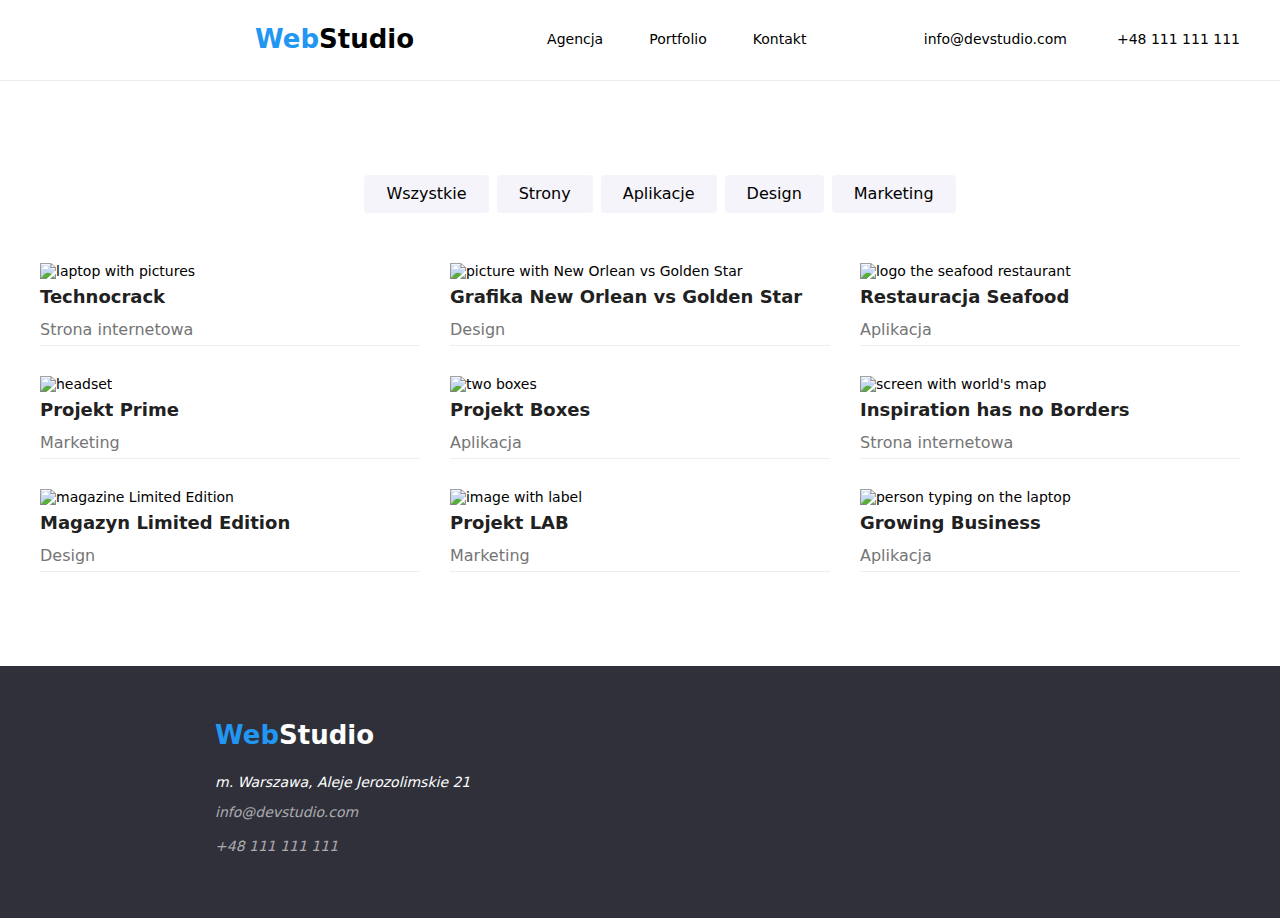
==== portfolio.html @ d9be3392 "Add files via upload" ====
<!DOCTYPE html>
<html lang="en">
  <head>
    <meta charset="UTF-8" />
    <meta http-equiv="X-UA-Compatible" content="IE=edge" />
    <meta name="viewport" content="width=device-width, initial-scale=1.0" />
    <title>Document</title>
    <link rel="preconnect" href="https://fonts.googleapis.com" />
    <link rel="preconnect" href="https://fonts.gstatic.com" crossorigin />
    <link
      href="https://fonts.googleapis.com/css2?family=Raleway:wght@700&family=Roboto:wght@400;500;700;900&display=swap"
      rel="stylesheet"
    />
    <link rel="stylesheet" href="css\styles.css" />
    <link
      rel="stylesheet"
      href="https://cdnjs.cloudflare.com/ajax/libs/modern-normalize/1.1.0/modern-normalize.min.css"
    />
  </head>
  <body>
    <header class="header">
      <div class="container">
        <div class="header-location">
          <nav class="navi">
            <a class="logo" href="index.html">
              <span class="logo-header-first">Web</span
              ><span class="logo-header-second">Studio</span></a
            >
            <ul class="menu">
              <li class="link">Agencja</li>
              <li><a class="link" href="portfolio.html">Portfolio</a></li>
              <li class="link">Kontakt</li>
            </ul>
          </nav>
          <ul class="contact-header">
            <li>
              <a class="link" href="mailto:info@devstudio.com"
                >info@devstudio.com</a
              >
            </li>
            <li>
              <a class="link" href="tel:+48111111111">+48 111 111 111</a>
            </li>
          </ul>
        </div>
      </div>
    </header>
    <section class="section">
      <div class="container">
        <article>
          <ul class="button-nav">
            <li>
              <button type="button" class="buttons">Wszystkie</button>
            </li>
            <li><button type="button" class="buttons">Strony</button></li>
            <li><button type="button" class="buttons">Aplikacje</button></li>
            <li><button type="button" class="buttons">Design</button></li>
            <li><button type="button" class="buttons">Marketing</button></li>
          </ul>
        </article>
        <article>
          <ul class="list">
            <li class="item">
              <figure>
                <img
                  src="https://github.com/MichalBryla3/goit-markup-hw-02/blob/main/images/portfolio1.jpg?raw=true"
                  alt="laptop with pictures"
                  width="370"
                  height="294"
                />
                <figcaption>
                  <h3 class="title-portfolio">Technocrack</h3>
                  <p class="text-portfolio">Strona internetowa</p>
                </figcaption>
              </figure>
            </li>
            <li class="item">
              <figure>
                <img
                  src="https://github.com/MichalBryla3/goit-markup-hw-02/blob/main/images/portfolio2.jpg?raw=true"
                  alt="picture with New Orlean vs Golden Star"
                  width="370"
                  height="294"
                />
                <figcaption>
                  <h3 class="title-portfolio">
                    Grafika New Orlean vs Golden Star
                  </h3>
                  <p class="text-portfolio">Design</p>
                </figcaption>
              </figure>
            </li>
            <li class="item">
              <figure>
                <img
                  src="https://github.com/MichalBryla3/goit-markup-hw-02/blob/main/images/portfolio3.jpg?raw=true"
                  alt="logo the seafood restaurant"
                  width="370"
                  height="294"
                />
                <figcaption>
                  <h3 class="title-portfolio">Restauracja Seafood</h3>
                  <p class="text-portfolio">Aplikacja</p>
                </figcaption>
              </figure>
            </li>
            <li class="item">
              <figure>
                <img
                  src="https://github.com/MichalBryla3/goit-markup-hw-02/blob/main/images/portfolio4.jpg?raw=true"
                  alt="headset"
                  width="370"
                  height="294"
                />
                <figcaption>
                  <h3 class="title-portfolio">Projekt Prime</h3>
                  <p class="text-portfolio">Marketing</p>
                </figcaption>
              </figure>
            </li>
            <li class="item">
              <figure>
                <img
                  src="https://github.com/MichalBryla3/goit-markup-hw-02/blob/main/images/portfolio5.jpg?raw=true"
                  alt="two boxes"
                  width="370"
                  height="294"
                />
                <figcaption>
                  <h3 class="title-portfolio">Projekt Boxes</h3>
                  <p class="text-portfolio">Aplikacja</p>
                </figcaption>
              </figure>
            </li>
            <li class="item">
              <figure>
                <img
                  src="https://github.com/MichalBryla3/goit-markup-hw-02/blob/main/images/portfolio6.jpg?raw=true"
                  alt="screen with world's map"
                  width="370"
                  height="294"
                />
                <figcaption>
                  <h3 class="title-portfolio">Inspiration has no Borders</h3>
                  <p class="text-portfolio">Strona internetowa</p>
                </figcaption>
              </figure>
            </li>
            <li class="item">
              <figure>
                <img
                  src="https://github.com/MichalBryla3/goit-markup-hw-02/blob/main/images/portfolio7.jpg?raw=true"
                  alt="magazine Limited Edition"
                  width="370"
                  height="294"
                />
                <figcaption>
                  <h3 class="title-portfolio">Magazyn Limited Edition</h3>
                  <p class="text-portfolio">Design</p>
                </figcaption>
              </figure>
            </li>
            <li class="item">
              <figure>
                <img
                  src="https://github.com/MichalBryla3/goit-markup-hw-02/blob/main/images/portfolio8.jpg?raw=true"
                  alt="image with label"
                  width="370"
                  height="294"
                />
                <figcaption>
                  <h3 class="title-portfolio">Projekt LAB</h3>
                  <p class="text-portfolio">Marketing</p>
                </figcaption>
              </figure>
            </li>
            <li class="item">
              <figure>
                <img
                  src="https://github.com/MichalBryla3/goit-markup-hw-02/blob/main/images/portfolio9.jpg?raw=true"
                  alt="person typing on the laptop"
                  width="370"
                  height="294"
                />
                <figcaption>
                  <h3 class="title-portfolio">Growing Business</h3>
                  <p class="text-portfolio">Aplikacja</p>
                </figcaption>
              </figure>
            </li>
          </ul>
        </article>
      </div>
    </section>

    <footer class="footer">
      <div class="container">
        <a class="logo-footer" href="index.html"
          ><span class="logo-footer-first">Web</span
          ><span class="logo-footer-second">Studio</span></a
        >

        <address>
          <p class="address">m. Warszawa, Aleje Jerozolimskie 21</p>
          <ul class="footer-dots">
            <li>
              <a class="link contact-footer" href="mailto:info@devstudio.com"
                >info@devstudio.com</a
              >
            </li>
            <li>
              <a class="link contact-footer" href="tel:+48111111111"
                >+48 111 111 111</a
              >
            </li>
          </ul>
        </address>
      </div>
    </footer>
  </body>
</html>
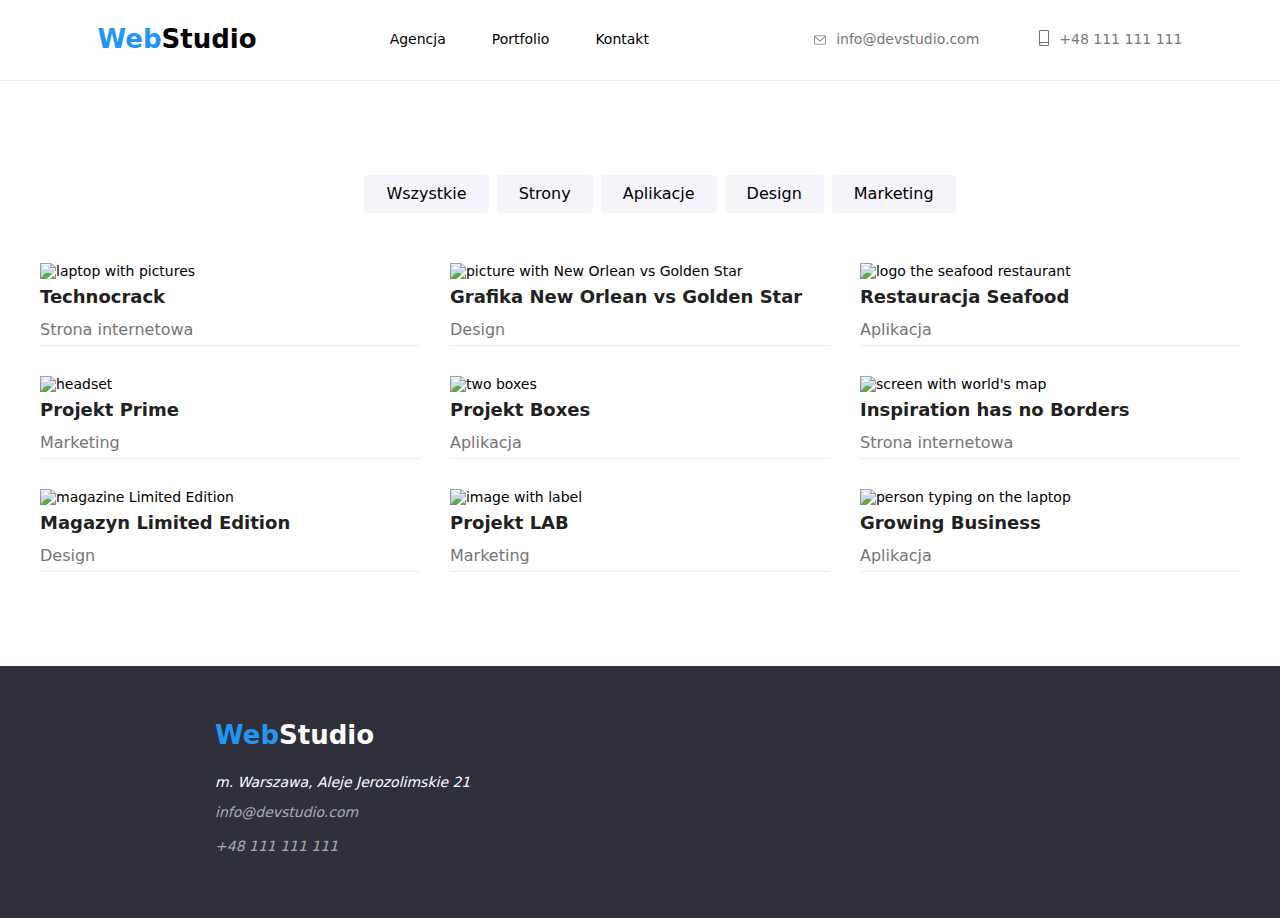
==== commit a22b7eb2: "add background-image, fix header" ====
--- a/portfolio.html
+++ b/portfolio.html
@@ -33,12 +33,32 @@
             </ul>
           </nav>
           <ul class="contact-header">
-            <li>
-              <a class="link" href="mailto:info@devstudio.com"
+            <li class="contact-date">
+              <a href=""
+                ><svg
+                  class="envelope-icon link"
+                  id="icon-envelope"
+                  height="16px"
+                  width="12px"
+                >
+                  <use xlink:href="./images/icons.svg#icon-envelope"></use></svg
+              ></a>
+              <a href="" class="link" href="mailto:info@devstudio.com"
                 >info@devstudio.com</a
               >
             </li>
-            <li>
+            <li class="contact-date">
+              <a href=""
+                ><svg
+                  class="smartphone-icon link"
+                  id="icon-smartphone"
+                  width="10px"
+                  height="16px"
+                >
+                  <use
+                    xlink:href="./images/icons.svg#icon-smartphone"
+                  ></use></svg
+              ></a>
               <a class="link" href="tel:+48111111111">+48 111 111 111</a>
             </li>
           </ul>
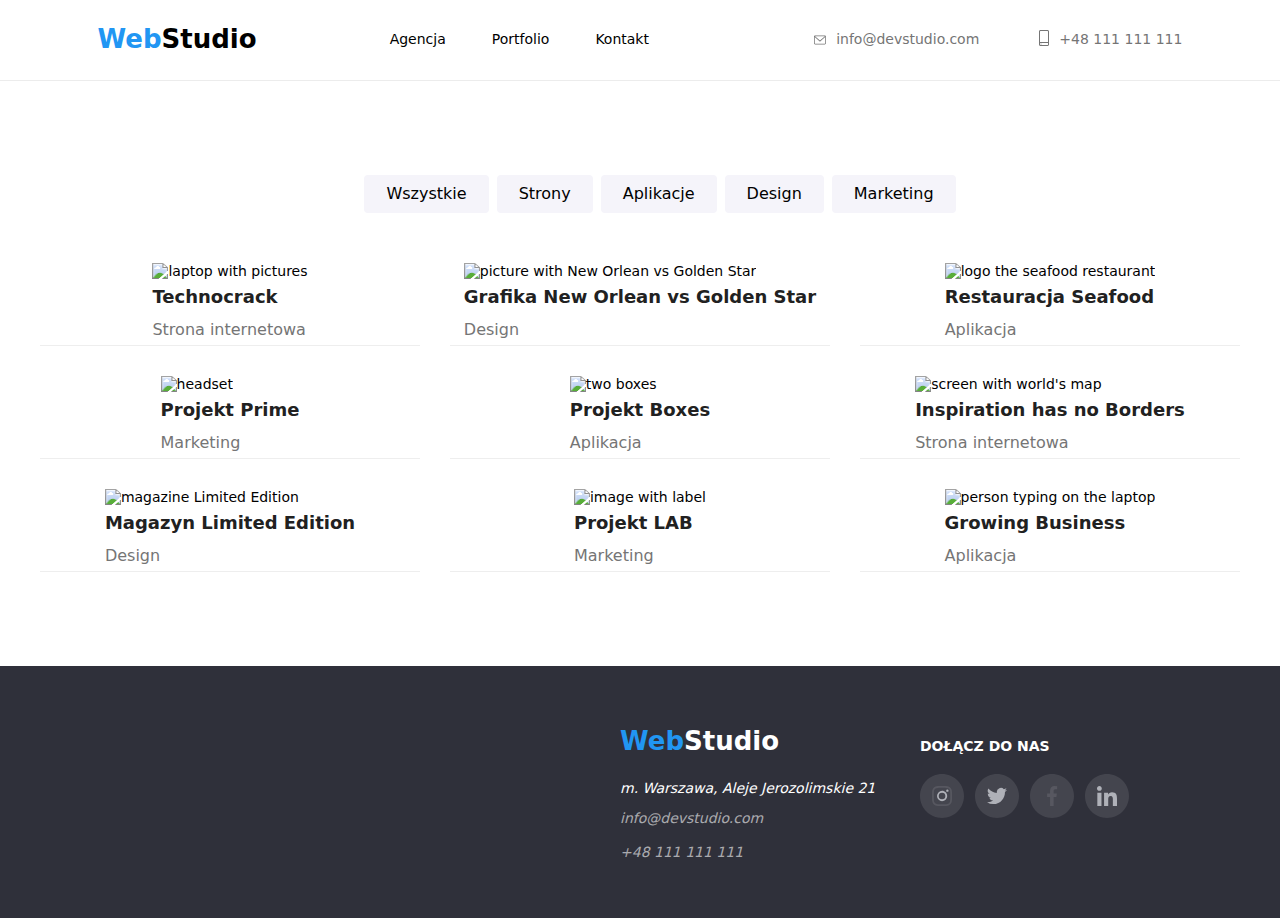
==== commit c42302a1: "add box-shadow to portfolio" ====
--- a/portfolio.html
+++ b/portfolio.html
@@ -83,6 +83,7 @@
             <li class="item">
               <figure>
                 <img
+                  class="pictures"
                   src="https://github.com/MichalBryla3/goit-markup-hw-02/blob/main/images/portfolio1.jpg?raw=true"
                   alt="laptop with pictures"
                   width="370"
@@ -214,7 +215,7 @@
     </section>
 
     <footer class="footer">
-      <div class="container">
+      <div class="container footer-container">
         <a class="logo-footer" href="index.html"
           ><span class="logo-footer-first">Web</span
           ><span class="logo-footer-second">Studio</span></a
@@ -236,6 +237,51 @@
           </ul>
         </address>
       </div>
+      <div class="join-to-us">
+        <h3 class="subtitle-social-media">DOŁĄCZ DO NAS</h3>
+        <ul class="icons-to-social-media">
+          <li>
+            <a href=""
+              ><svg class="footer-icon" id="icon-instagram">
+                <use
+                  xlink:href="./images/icons.svg#icon-instagram"
+                  width="44px"
+                  height="44px"
+                ></use></svg
+            ></a>
+          </li>
+          <li>
+            <a href=""
+              ><svg class="footer-icon" id="icon-twitter">
+                <use
+                  xlink:href="./images/icons.svg#icon-twitter"
+                  width="44px"
+                  height="44px"
+                ></use></svg
+            ></a>
+          </li>
+          <li>
+            <a href=""
+              ><svg class="footer-icon" id="icon-facebook">
+                <use
+                  xlink:href="./images/icons.svg#icon-facebook"
+                  width="44px"
+                  height="44px"
+                ></use></svg
+            ></a>
+          </li>
+          <li>
+            <a href=""
+              ><svg class="footer-icon" id="icon-linkedin">
+                <use
+                  xlink:href="./images/icons.svg#icon-linkedin"
+                  width="44px"
+                  height="44px"
+                ></use></svg
+            ></a>
+          </li>
+        </ul>
+      </div>
     </footer>
   </body>
 </html>
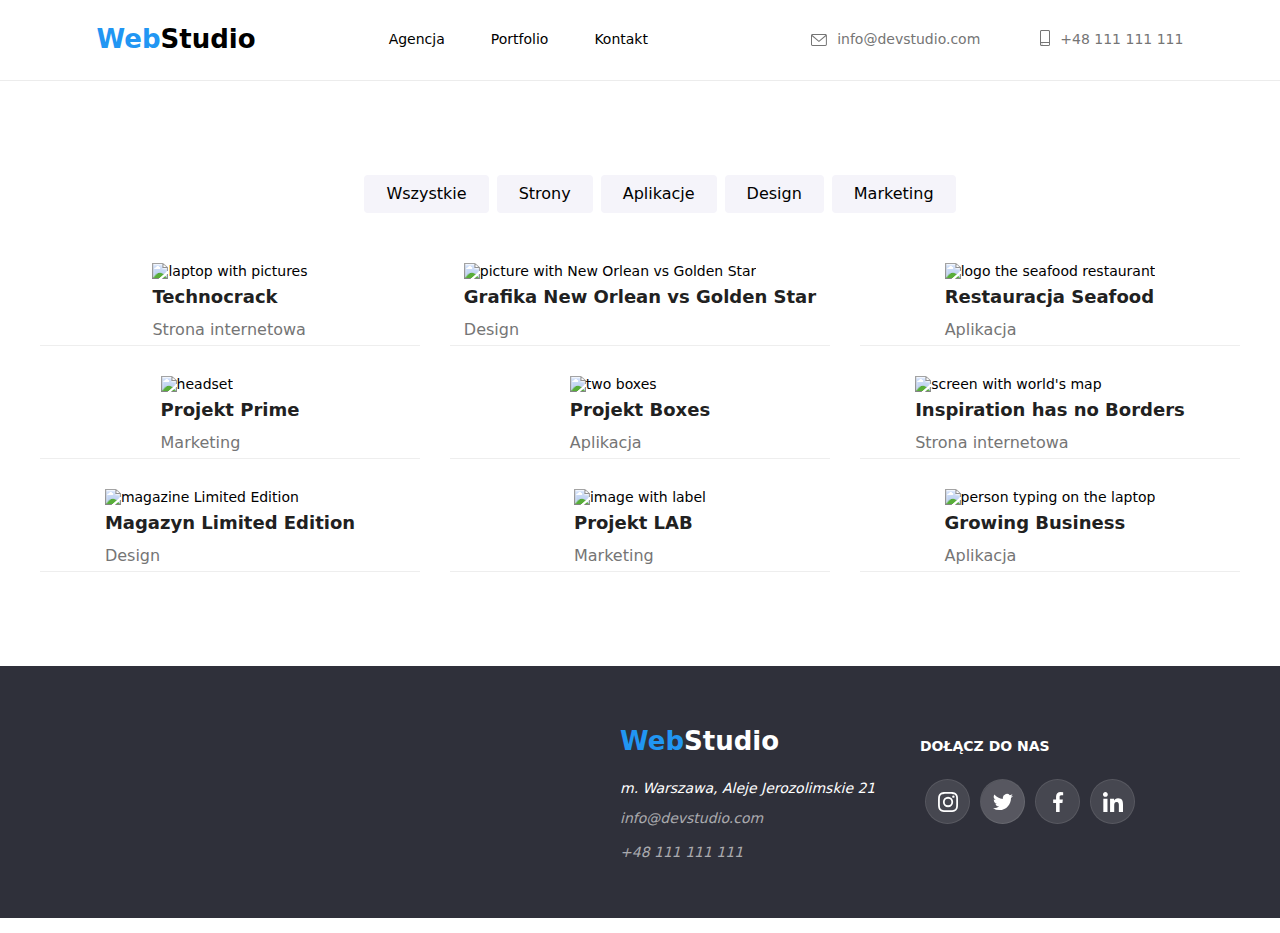
==== commit e0e16c27: "again addnew svg icons, fix footer social media icons, fix header" ====
--- a/portfolio.html
+++ b/portfolio.html
@@ -36,21 +36,19 @@
             <li class="contact-date">
               <a href=""
                 ><svg
-                  class="envelope-icon link"
+                  class="envelope-icon"
                   id="icon-envelope"
                   height="16px"
                   width="12px"
                 >
                   <use xlink:href="./images/icons.svg#icon-envelope"></use></svg
               ></a>
-              <a href="" class="link" href="mailto:info@devstudio.com"
-                >info@devstudio.com</a
-              >
+              <a href="mailto:info@devstudio.com">info@devstudio.com</a>
             </li>
             <li class="contact-date">
               <a href=""
                 ><svg
-                  class="smartphone-icon link"
+                  class="smartphone-icon"
                   id="icon-smartphone"
                   width="10px"
                   height="16px"
@@ -59,7 +57,7 @@
                     xlink:href="./images/icons.svg#icon-smartphone"
                   ></use></svg
               ></a>
-              <a class="link" href="tel:+48111111111">+48 111 111 111</a>
+              <a href="tel:+48111111111">+48 111 111 111</a>
             </li>
           </ul>
         </div>
@@ -240,7 +238,7 @@
       <div class="join-to-us">
         <h3 class="subtitle-social-media">DOŁĄCZ DO NAS</h3>
         <ul class="icons-to-social-media">
-          <li>
+          <li class="social-icon-color">
             <a href=""
               ><svg class="footer-icon" id="icon-instagram">
                 <use
@@ -250,7 +248,7 @@
                 ></use></svg
             ></a>
           </li>
-          <li>
+          <li class="social-icon-color">
             <a href=""
               ><svg class="footer-icon" id="icon-twitter">
                 <use
@@ -260,7 +258,7 @@
                 ></use></svg
             ></a>
           </li>
-          <li>
+          <li class="social-icon-color">
             <a href=""
               ><svg class="footer-icon" id="icon-facebook">
                 <use
@@ -270,7 +268,7 @@
                 ></use></svg
             ></a>
           </li>
-          <li>
+          <li class="social-icon-color">
             <a href=""
               ><svg class="footer-icon" id="icon-linkedin">
                 <use
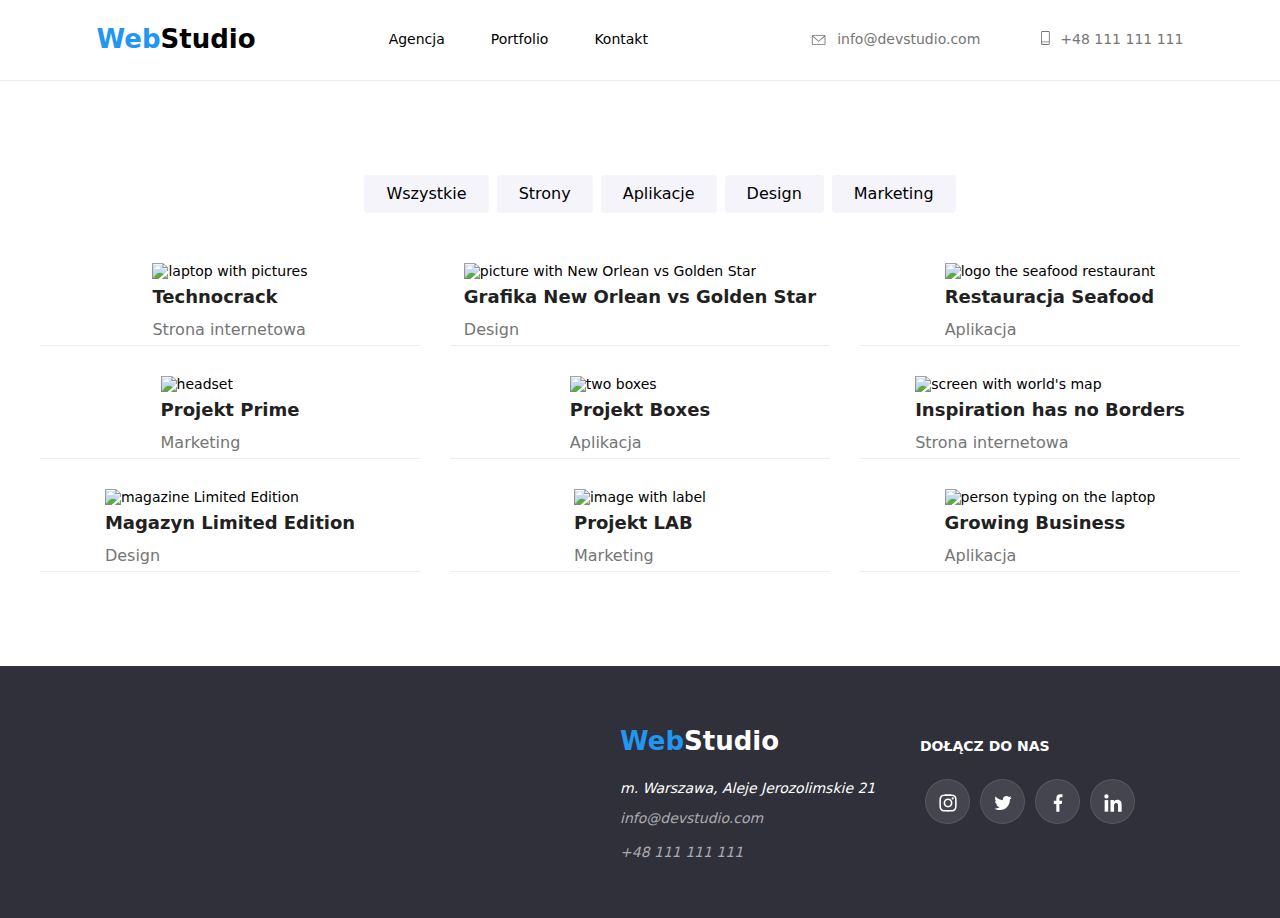
==== commit 8a6e21b6: "Update portfolio.html" ====
--- a/portfolio.html
+++ b/portfolio.html
@@ -243,8 +243,10 @@
               ><svg class="footer-icon" id="icon-instagram">
                 <use
                   xlink:href="./images/icons.svg#icon-instagram"
-                  width="44px"
-                  height="44px"
+                  width="20px"
+                  height="20px"
+                  x="12px"
+                  y="13px"
                 ></use></svg
             ></a>
           </li>
@@ -253,8 +255,10 @@
               ><svg class="footer-icon" id="icon-twitter">
                 <use
                   xlink:href="./images/icons.svg#icon-twitter"
-                  width="44px"
-                  height="44px"
+                  width="20px"
+                  height="20px"
+                  x="12px"
+                  y="13px"
                 ></use></svg
             ></a>
           </li>
@@ -263,8 +267,10 @@
               ><svg class="footer-icon" id="icon-facebook">
                 <use
                   xlink:href="./images/icons.svg#icon-facebook"
-                  width="44px"
-                  height="44px"
+                  width="20px"
+                  height="20px"
+                  x="12px"
+                  y="13px"
                 ></use></svg
             ></a>
           </li>
@@ -273,8 +279,10 @@
               ><svg class="footer-icon" id="icon-linkedin">
                 <use
                   xlink:href="./images/icons.svg#icon-linkedin"
-                  width="44px"
-                  height="44px"
+                  width="20px"
+                  height="20px"
+                  x="12px"
+                  y="13px"
                 ></use></svg
             ></a>
           </li>
